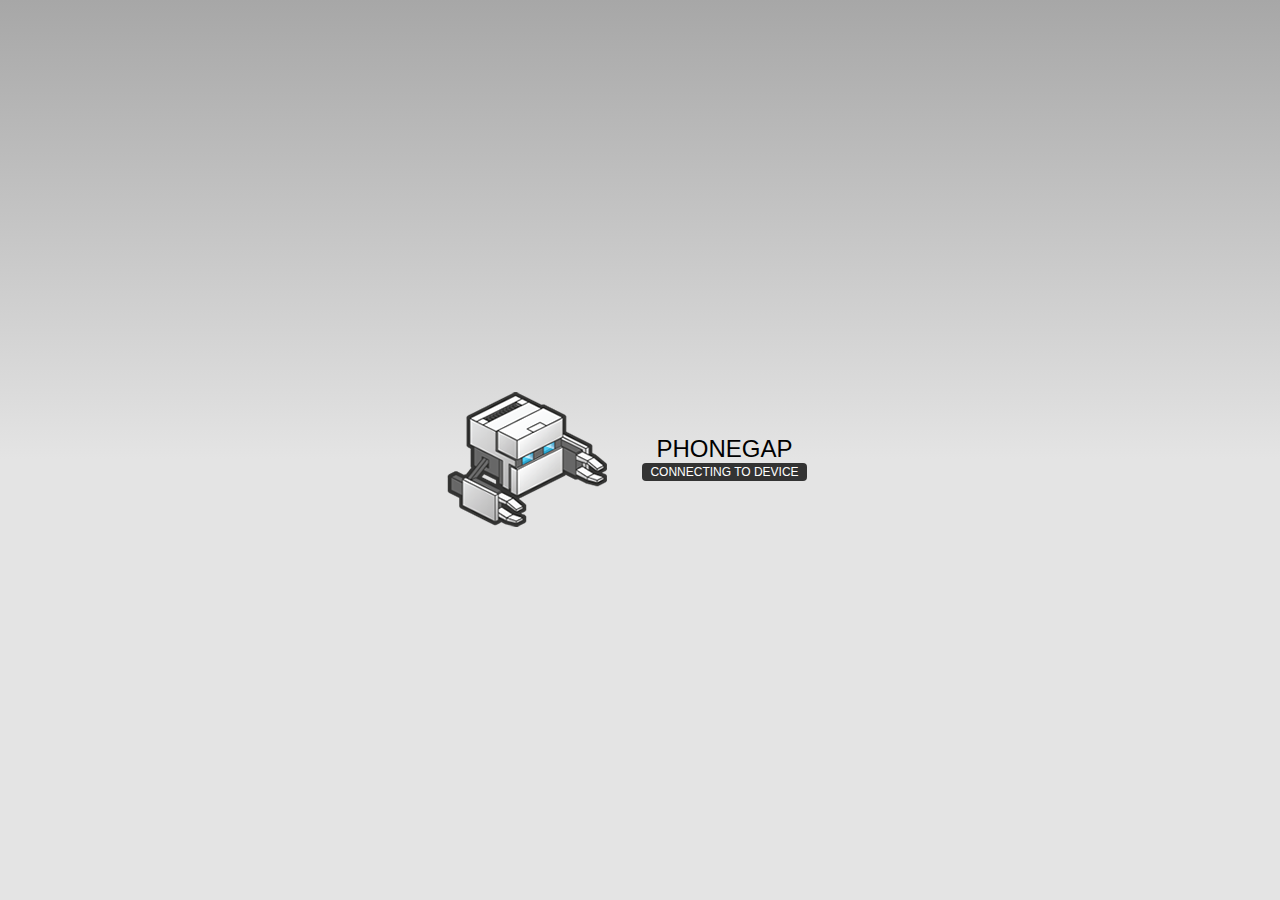
==== www/index.html @ 86f1bd9c "first commit" ====
<!DOCTYPE html>
<!--
    Copyright (c) 2012-2016 Adobe Systems Incorporated. All rights reserved.

    Licensed to the Apache Software Foundation (ASF) under one
    or more contributor license agreements.  See the NOTICE file
    distributed with this work for additional information
    regarding copyright ownership.  The ASF licenses this file
    to you under the Apache License, Version 2.0 (the
    "License"); you may not use this file except in compliance
    with the License.  You may obtain a copy of the License at

    http://www.apache.org/licenses/LICENSE-2.0

    Unless required by applicable law or agreed to in writing,
    software distributed under the License is distributed on an
    "AS IS" BASIS, WITHOUT WARRANTIES OR CONDITIONS OF ANY
     KIND, either express or implied.  See the License for the
    specific language governing permissions and limitations
    under the License.
-->
<html>

<head>
    <meta charset="utf-8" />
    <meta name="format-detection" content="telephone=no" />
    <meta name="msapplication-tap-highlight" content="no" />
    <meta name="viewport" content="user-scalable=no, initial-scale=1, maximum-scale=1, minimum-scale=1, width=device-width" />
    <!-- This is a wide open CSP declaration. To lock this down for production, see below. -->
    <meta http-equiv="Content-Security-Policy" content="default-src * 'unsafe-inline'; style-src 'self' 'unsafe-inline'; media-src *" />
    <!-- Good default declaration:
    * gap: is required only on iOS (when using UIWebView) and is needed for JS->native communication
    * https://ssl.gstatic.com is required only on Android and is needed for TalkBack to function properly
    * Disables use of eval() and inline scripts in order to mitigate risk of XSS vulnerabilities. To change this:
        * Enable inline JS: add 'unsafe-inline' to default-src
        * Enable eval(): add 'unsafe-eval' to default-src
    * Create your own at http://cspisawesome.com
    -->
    <!-- <meta http-equiv="Content-Security-Policy" content="default-src 'self' data: gap: 'unsafe-inline' https://ssl.gstatic.com; style-src 'self' 'unsafe-inline'; media-src *" /> -->

    <link rel="stylesheet" type="text/css" href="css/index.css" />
    <title>Testing App</title>
</head>

<body>
    <div class="app">
        <h1>PhoneGap</h1>
        <div id="deviceready" class="blink">
            <p class="event listening">Connecting to Device</p>
            <p class="event received">Device is Ready</p>
        </div>
    </div>
    <script type="text/javascript" src="cordova.js"></script>
    <script type="text/javascript" src="js/index.js"></script>
    <script type="text/javascript">
        app.initialize();
    </script>
</body>

</html>
---- www/css/index.css ----
/*
 * Licensed to the Apache Software Foundation (ASF) under one
 * or more contributor license agreements.  See the NOTICE file
 * distributed with this work for additional information
 * regarding copyright ownership.  The ASF licenses this file
 * to you under the Apache License, Version 2.0 (the
 * "License"); you may not use this file except in compliance
 * with the License.  You may obtain a copy of the License at
 *
 * http://www.apache.org/licenses/LICENSE-2.0
 *
 * Unless required by applicable law or agreed to in writing,
 * software distributed under the License is distributed on an
 * "AS IS" BASIS, WITHOUT WARRANTIES OR CONDITIONS OF ANY
 * KIND, either express or implied.  See the License for the
 * specific language governing permissions and limitations
 * under the License.
 */
* {
    -webkit-tap-highlight-color: rgba(0,0,0,0); /* make transparent link selection, adjust last value opacity 0 to 1.0 */
}

body {
    -webkit-touch-callout: none;                /* prevent callout to copy image, etc when tap to hold */
    -webkit-text-size-adjust: none;             /* prevent webkit from resizing text to fit */
    -webkit-user-select: none;                  /* prevent copy paste, to allow, change 'none' to 'text' */
    background-color:#E4E4E4;
    background-image:linear-gradient(top, #A7A7A7 0%, #E4E4E4 51%);
    background-image:-webkit-linear-gradient(top, #A7A7A7 0%, #E4E4E4 51%);
    background-image:-ms-linear-gradient(top, #A7A7A7 0%, #E4E4E4 51%);
    background-image:-webkit-gradient(
        linear,
        left top,
        left bottom,
        color-stop(0, #A7A7A7),
        color-stop(0.51, #E4E4E4)
    );
    background-attachment:fixed;
    font-family:'HelveticaNeue-Light', 'HelveticaNeue', Helvetica, Arial, sans-serif;
    font-size:12px;
    height:100%;
    margin:0px;
    padding:0px;
    text-transform:uppercase;
    width:100%;
}

/* Portrait layout (default) */
.app {
    background:url(../img/logo.png) no-repeat center top; /* 170px x 200px */
    position:absolute;             /* position in the center of the screen */
    left:50%;
    top:50%;
    height:50px;                   /* text area height */
    width:225px;                   /* text area width */
    text-align:center;
    padding:180px 0px 0px 0px;     /* image height is 200px (bottom 20px are overlapped with text) */
    margin:-115px 0px 0px -112px;  /* offset vertical: half of image height and text area height */
                                   /* offset horizontal: half of text area width */
}

/* Landscape layout (with min-width) */
@media screen and (min-aspect-ratio: 1/1) and (min-width:400px) {
    .app {
        background-position:left center;
        padding:75px 0px 75px 170px;  /* padding-top + padding-bottom + text area = image height */
        margin:-90px 0px 0px -198px;  /* offset vertical: half of image height */
                                      /* offset horizontal: half of image width and text area width */
    }
}

h1 {
    font-size:24px;
    font-weight:normal;
    margin:0px;
    overflow:visible;
    padding:0px;
    text-align:center;
}

.event {
    border-radius:4px;
    -webkit-border-radius:4px;
    color:#FFFFFF;
    font-size:12px;
    margin:0px 30px;
    padding:2px 0px;
}

.event.listening {
    background-color:#333333;
    display:block;
}

.event.received {
    background-color:#4B946A;
    display:none;
}

@keyframes fade {
    from { opacity: 1.0; }
    50% { opacity: 0.4; }
    to { opacity: 1.0; }
}
 
@-webkit-keyframes fade {
    from { opacity: 1.0; }
    50% { opacity: 0.4; }
    to { opacity: 1.0; }
}
 
.blink {
    animation:fade 3000ms infinite;
    -webkit-animation:fade 3000ms infinite;
}
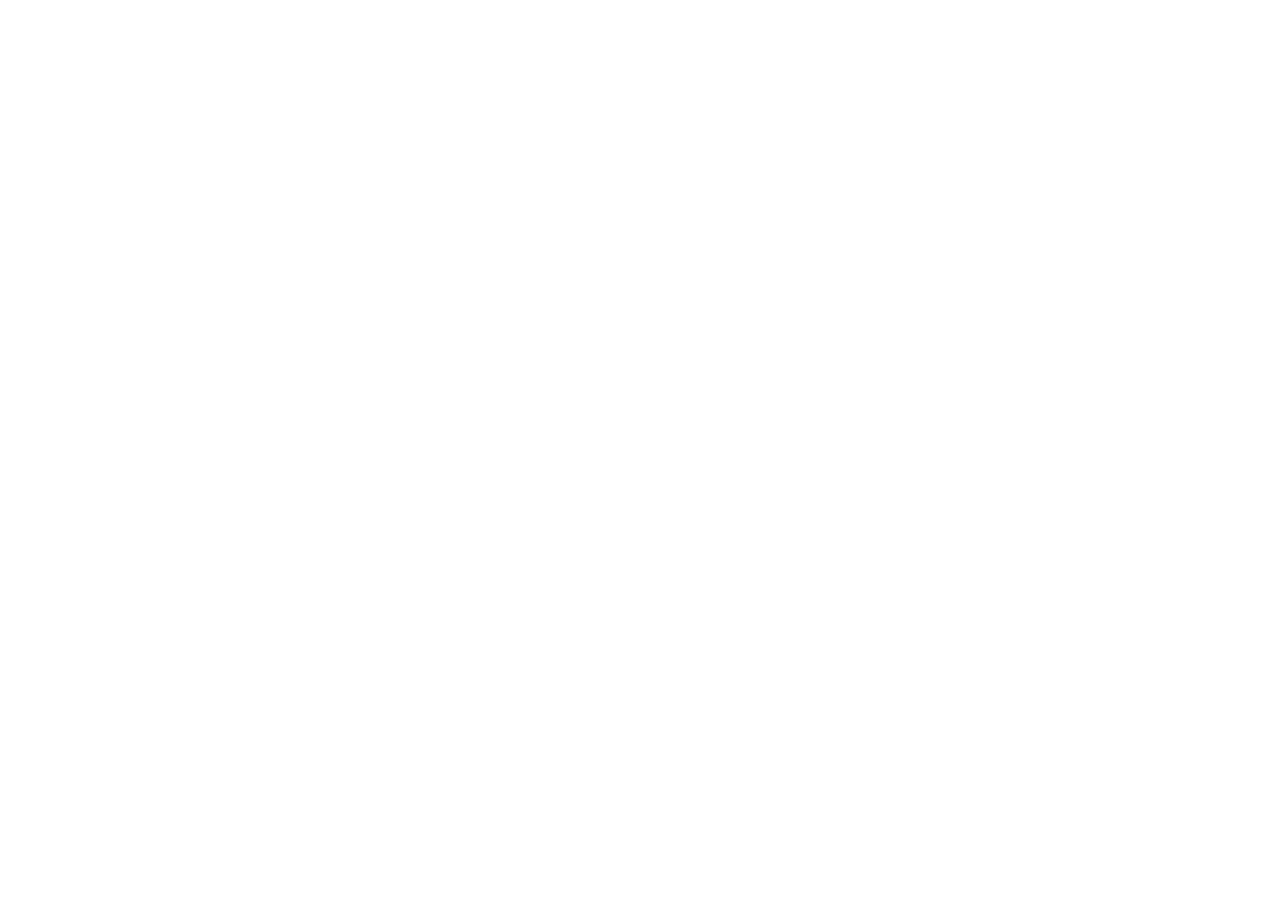
==== commit 93412b9a: "cleared temp files" ====
--- a/www/index.html
+++ b/www/index.html
@@ -43,18 +43,7 @@
 </head>
 
 <body>
-    <div class="app">
-        <h1>PhoneGap</h1>
-        <div id="deviceready" class="blink">
-            <p class="event listening">Connecting to Device</p>
-            <p class="event received">Device is Ready</p>
-        </div>
-    </div>
-    <script type="text/javascript" src="cordova.js"></script>
-    <script type="text/javascript" src="js/index.js"></script>
-    <script type="text/javascript">
-        app.initialize();
-    </script>
+    <script src="app.js"></script>
 </body>
 
 </html>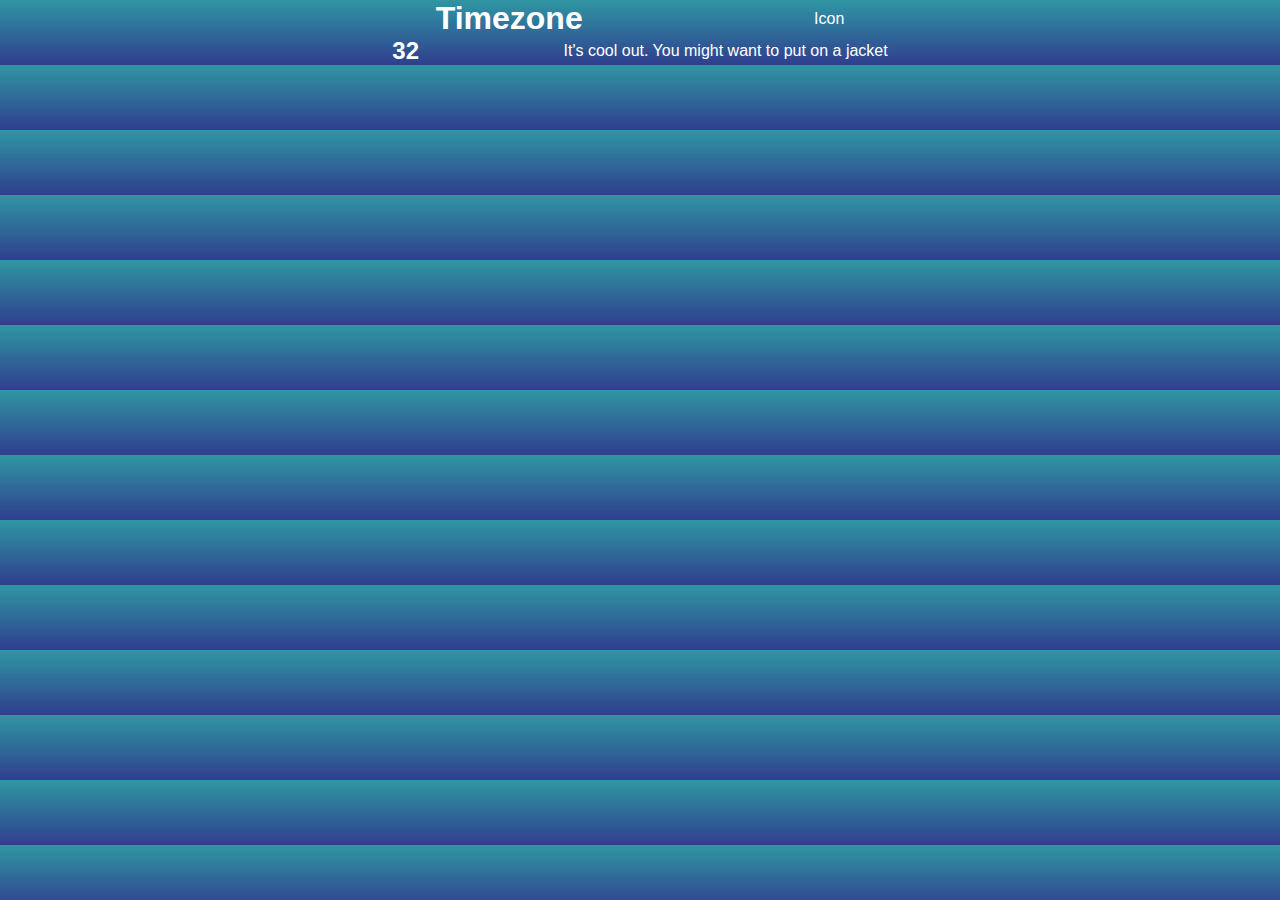
==== commit fbbac533: "App is not working as thought. Need to find out how to my screen full size view" ====
--- a/www/index.html
+++ b/www/index.html
@@ -43,6 +43,18 @@
 </head>
 
 <body>
+    <div class="location">
+        <h1 class="location-timezone">Timezone</h1>
+        <p>Icon</p>
+    </div>
+    <div class="temperature">
+        <h2 class="degree">32</h2>
+        <div class="temperature-description">It's cool out. You might want to put on a jacket</div>
+    </div>
+
+
+
+
     <script src="app.js"></script>
 </body>
 
--- a/www/css/index.css
+++ b/www/css/index.css
@@ -0,0 +1,25 @@
+* {
+    margin: 0;
+    padding: 0;
+    box-sizing: border-box;
+}
+
+body {
+    height: 100hv;
+    display: flex;
+    justify-content: center;
+    flex-direction: column;
+    align-items: center;
+    background: linear-gradient(rgb(47, 150, 163), rgb(48, 62, 143));
+    font-family: 'Segoe UI', Tahoma, Geneva, Verdana, sans-serif;
+    color: white;
+}
+
+.location,
+.temperature {
+    height: 30hv;
+    width: 50%;
+    display: flex;
+    justify-content: space-around;
+    align-items: center;
+}